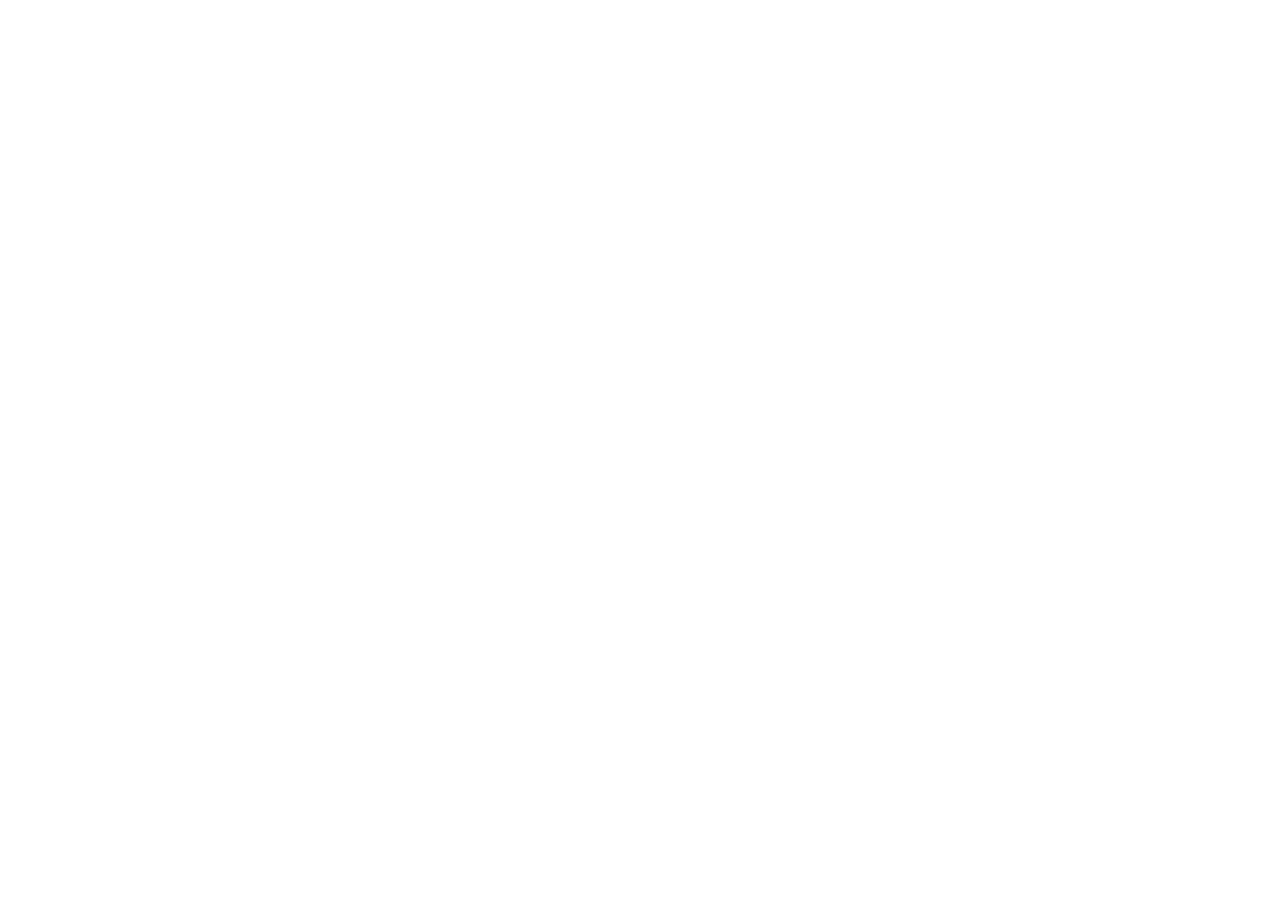
==== Co_Schedule/index.html @ 63affb45 "my first commit" ====
<!DOCTYPE html>
<html lang="en">
  <head>
    <meta charset="UTF-8" />
    <meta http-equiv="X-UA-Compatible" content="IE=edge" />
    <meta name="viewport" content="width=device-width, initial-scale=1.0" />
    <title>Document</title>
    <link  rel="stylesheet" href="https://site-assets.fontawesome.com/releases/v6.0.0/css/all.css"/>
    <link rel="stylesheet" href="Styles/footer.css">

  </head>
  <body>



  </body>
</html>
---- Co_Schedule/Styles/footer.css ----
* {
  font-family: MuseoSans-700, sans-serif;
}
a{
  text-decoration:none;
}
#footer {
  height: 540px;
  margin: auto;
  background-color: #f8f8f8;
}
#inner-container {
  height: 500px;
  width: 73%;
  /* border:1px solid red; */
  display: grid;
  grid-template-columns: repeat(8, 108px);
  grid-template-areas:
    "a a b b c c d d"
    ". . e e f f g g"
    "h h h h h h h h";
  grid-gap: 2.5%;
  grid-template-rows: repeat(2, 210px);
  margin: auto;
  padding: 40px;
}
#footer-start {
  grid-area: a;
  line-height: 10px;
  /* border: 1px solid ; */
}
#products {
  grid-area: b;
  line-height: 23px;
  /* border: 1px solid ; */
}
#whycoschedule {
  grid-area: c;
  /* border: 1px solid ; */
}
#company {
  grid-area: d;
  /* border: 1px solid ; */
}
#resources {
  grid-area: e;
  /* border: 1px solid ; */
}
#guides {
  grid-area: f;
  /* border: 1px solid ;       */
}
#tools {
  grid-area: g;
  /* border: 1px solid ;    */
}
#footer-end {
  grid-area: h;
  /* border: 1px solid ;   */
  display: flex;
  justify-content: space-between;
}
#footer-p {
  color: #989898;
  font-size: 13px;
  cursor: pointer;
}
#logo {
  height: 50px;
  width: 50px;
}
#icon {
  height: 20px;
  width: 20px;
}
span {
  display: flex;
  /* border: 1px solid ; */
}
span > p {
  margin: 5px 8px;
}
h5 {
  margin: auto;
  margin-bottom: 10px;
  letter-spacing: 1px;
  font-weight: 550;
  font-size: 12px;
  color: #4b4b4b;
}
i {
  height: 20px;
  width: 20px;
  padding: 6px;
  margin: 7px 0px 0px 9px;
  background: #bababa;
  text-align: center;
  border-radius: 50px;
  color: #fff;
  opacity: 0.6;
}

@media only screen and (min-width: 390px) and (max-width: 768px) {
}
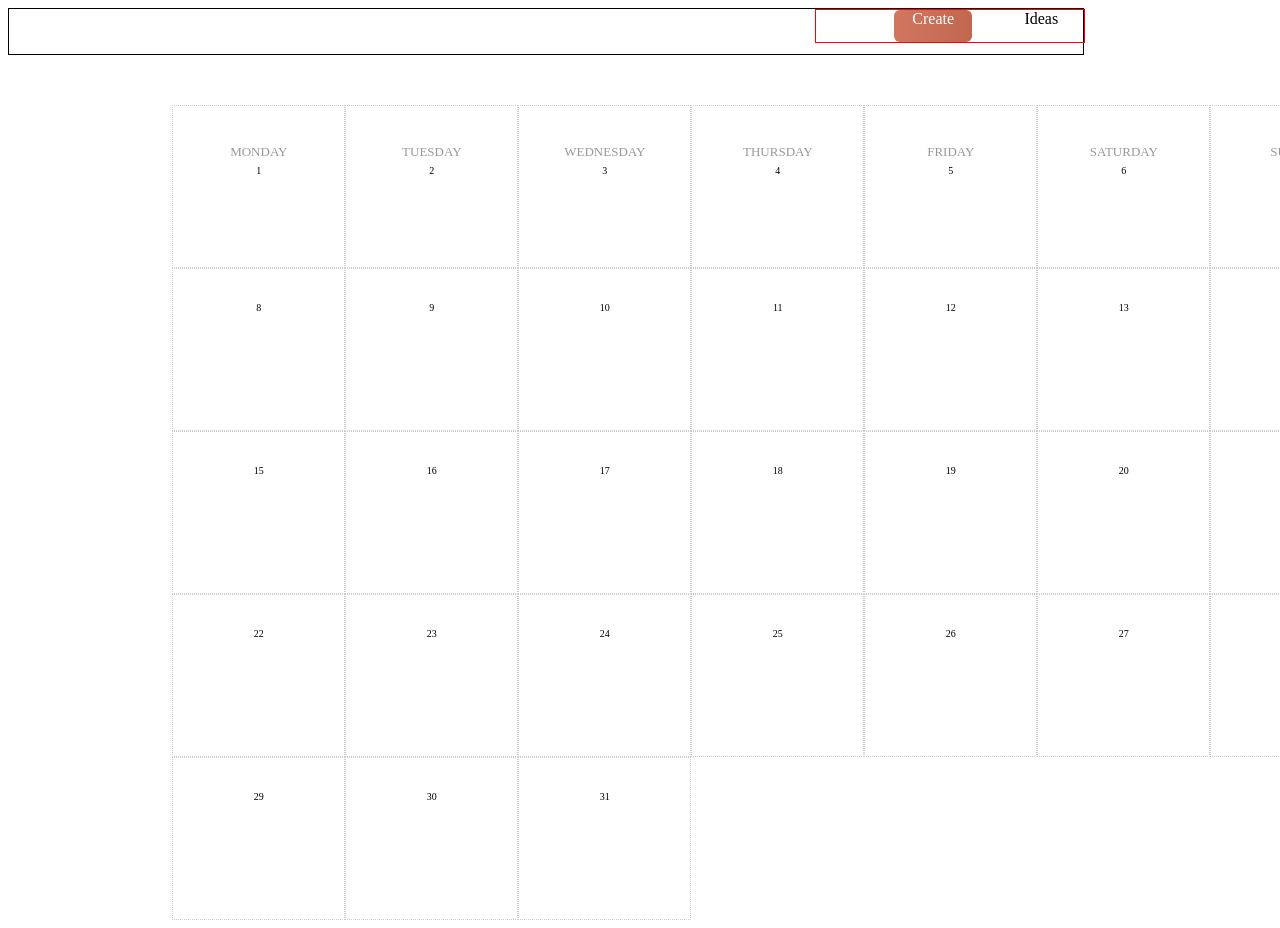
==== commit b9dda11c: "added some dynamic pages with functionallity" ====
--- a/Co_Schedule/index.html
+++ b/Co_Schedule/index.html
@@ -1,19 +1,248 @@
 <!DOCTYPE html>
 <html lang="en">
-  <head>
-    <meta charset="UTF-8" />
-    <meta http-equiv="X-UA-Compatible" content="IE=edge" />
-    <meta name="viewport" content="width=device-width, initial-scale=1.0" />
-    <title>Document</title>
-    <link  rel="stylesheet" href="https://site-assets.fontawesome.com/releases/v6.0.0/css/all.css"/>
-    <link rel="stylesheet" href="Styles/footer.css">
-
-  </head>
-  <body>
-
-
-
-  </body>
+<head>
+  <meta charset="UTF-8">
+  <meta http-equiv="X-UA-Compatible" content="IE=edge">
+  <meta name="viewport" content="width=device-width, initial-scale=1.0">
+  <title>Calender</title>
+  <link  rel="stylesheet" href="https://site-assets.fontawesome.com/releases/v6.0.0/css/all.css"/>
+
+  <style>
+
+    #app-calendar{
+      width: 85%;
+      display: grid;
+      grid-template-columns: repeat(7,1fr);
+      margin-left: 13%;
+      margin-top: 50px;
+
+    }
+    .total{
+      height: 150px;
+      border: 1px dotted #ccc;
+      text-align: center;
+      font-size: 10px;
+      padding: 10px 8px 1px;
+      background-color: #fff;
+      cursor: pointer;
+      text-transform: uppercase;
+    }
+    .name{
+      padding: 5px;
+      font-size: 13px;
+      font-weight: 400;
+      color: #999;
+    }
+    #icon-plus{
+      height: 200px;
+      width: 180px;
+      padding: 0 18px;
+      position: absolute;
+      min-width: 20px;
+      box-shadow: 0 2px 35px -3px rgb(0 0 0 / 40%);
+    }
+    .create-new{
+    font-size: 14px;
+    line-height: 28px;
+    font-weight: 400;
+    font-style: normal;
+    font-family:" MuseoSans-500","Helvetica Neue",Helvetica,Arial,sans-serif;
+    margin-top: 14px;
+    text-align: center;
+    border-bottom: 1px dotted #000;
+
+    }
+    .projects{
+      height: 10px;
+      text-align: start;
+      padding: 22px;
+      font-size: 17px;
+    line-height: 20px;
+    font-weight: 400;
+    color: #4d4d4d;
+    cursor: pointer;
+
+    }
+    .more-options{
+      margin-top: 10px;
+       border-top: 1px dotted #000;
+      height: 15px;
+      padding: 9px;
+    cursor: pointer;
+
+    }
+    .more-options:hover{
+      color: #4d4d4d;
+    }
+    
+
+  #rightSignIn {
+    position: relative;
+    display: inline-block;
+  }
+  
+  #fafa-icon{
+    font-size: 18px;
+    display: none;
+    position: absolute;
+    cursor: pointer;
+  }
+
+  .icon-align {
+    margin-top: 3px;
+  }
+  
+  #rightSignIn:hover #fafa-icon {
+    display: block;
+
+  }
+  #plus-btn{
+    margin-left: 135px;
+    background-color: transparent;
+    padding: 10px;
+    border: none;
+    
+  }
+     
+  #icon-plus{
+    display: none;
+  }
+  #top-calender-bar{
+    height: 45px;
+    width: 85%;
+    border: 1px solid black;
+  }
+  .icon-top-calender{
+  height: 32px;
+  width: 25%;
+  border: 1px solid red;
+  display: flex;
+  justify-content: space-around;
+  margin-left: 75%;
+}
+  #create-button{
+    color: #fff;
+    background: linear-gradient(to right,#d17760,#bc6148 140%);
+    height: 32px;
+    width: 78px;
+    align-items: center;
+    text-align: center;
+    border-radius: 6px;
+  }
+
+  </style>
+
+
+
+</head>
+<body>
+  
+
+  <div id="top-calender-bar">
+
+    <div id="col-top-calender">
+        <div class="date">
+
+        </div>
+        <div class="icon-top-calender">
+          <i class="fa-solid fa-magnifying-glass"></i>
+          <div id="create-button">
+            <i class="fa-solid fa-plus" style="margin-top:7px"></i>
+            <span>Create</span>
+          </div>
+
+          <div>
+            <i class="fa-solid fa-lightbulb"></i>
+            <span>Ideas</span>
+          </div>
+
+        </div>
+    </div>
+
+  </div>
+
+  <div id="app-calendar">
+
+
+  </div>
+
+
+
+  <div id="icon-plus">
+      <div class="create-new">
+        CREATE NEW
+      </div>  
+      
+      <div class="projects">
+        <i class="fa-solid fa-file-chart-column"></i>
+        <span style="margin-left: 10px;">Project</span>
+      </div>
+
+      <div class="projects">
+        <i class="fa-solid fa-comment"></i>
+        <span style="margin-left: 10px;">Social</span>
+      </div>
+      <!-- <hr style="border: 0.1px solid "> -->
+      <div class="more-options">
+        <span>More Options</span>
+      </div>
+
+  </div>
+
+
+
+</body>
 </html>
 
-
+<script>
+
+  let calendar = document.getElementById("app-calendar")
+
+
+  for(var day = 1; day<=31 ;day++){
+
+    const date = new Date(Date.UTC(2018,0,day));
+
+  const options = { weekday: "long" };
+
+
+    let name = ""
+    if(day<=7)
+    {
+         const dayName = new Intl.DateTimeFormat("en-US", options).format(date);
+         name = `<div class="name">${dayName}</div> `
+      
+    }
+
+    let icon = `
+
+              <div id="rightSignIn"> 
+                  <div class="icon-align"></div>
+                  <button id="plus-btn" class="btn-plus-s">  <i id="fafa-icon" class="fa-solid fa-plus"> </i> </button>
+              </div>  
+                `
+    
+    calendar.insertAdjacentHTML("beforeend",
+    `
+      <div class="total"> ${icon}<br> ${name} ${day} </div>
+      `)
+
+
+   
+  }
+  
+  let plusIcon = document.getElementById('icon-plus')
+  let btn = document.querySelector('.btn-plus-s')
+  btn.addEventListener("click",()=>{
+
+    plusIcon.style.display="block"
+    
+  })
+
+    
+
+
+
+</script>
+
+
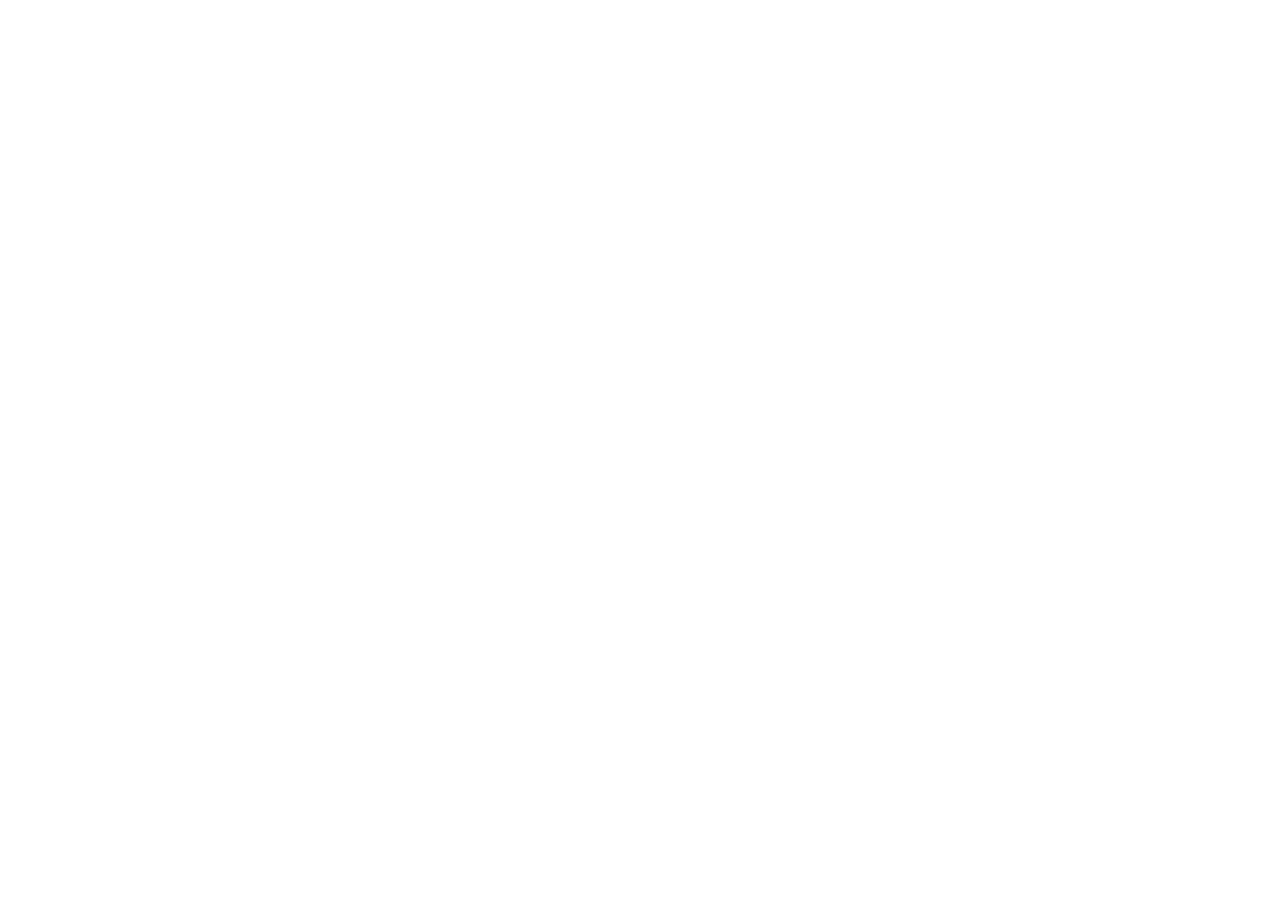
==== commit 982ccff1: "changes done  with new styles" ====
--- a/Co_Schedule/index.html
+++ b/Co_Schedule/index.html
@@ -7,130 +7,6 @@
   <title>Calender</title>
   <link  rel="stylesheet" href="https://site-assets.fontawesome.com/releases/v6.0.0/css/all.css"/>
 
-  <style>
-
-    #app-calendar{
-      width: 85%;
-      display: grid;
-      grid-template-columns: repeat(7,1fr);
-      margin-left: 13%;
-      margin-top: 50px;
-
-    }
-    .total{
-      height: 150px;
-      border: 1px dotted #ccc;
-      text-align: center;
-      font-size: 10px;
-      padding: 10px 8px 1px;
-      background-color: #fff;
-      cursor: pointer;
-      text-transform: uppercase;
-    }
-    .name{
-      padding: 5px;
-      font-size: 13px;
-      font-weight: 400;
-      color: #999;
-    }
-    #icon-plus{
-      height: 200px;
-      width: 180px;
-      padding: 0 18px;
-      position: absolute;
-      min-width: 20px;
-      box-shadow: 0 2px 35px -3px rgb(0 0 0 / 40%);
-    }
-    .create-new{
-    font-size: 14px;
-    line-height: 28px;
-    font-weight: 400;
-    font-style: normal;
-    font-family:" MuseoSans-500","Helvetica Neue",Helvetica,Arial,sans-serif;
-    margin-top: 14px;
-    text-align: center;
-    border-bottom: 1px dotted #000;
-
-    }
-    .projects{
-      height: 10px;
-      text-align: start;
-      padding: 22px;
-      font-size: 17px;
-    line-height: 20px;
-    font-weight: 400;
-    color: #4d4d4d;
-    cursor: pointer;
-
-    }
-    .more-options{
-      margin-top: 10px;
-       border-top: 1px dotted #000;
-      height: 15px;
-      padding: 9px;
-    cursor: pointer;
-
-    }
-    .more-options:hover{
-      color: #4d4d4d;
-    }
-    
-
-  #rightSignIn {
-    position: relative;
-    display: inline-block;
-  }
-  
-  #fafa-icon{
-    font-size: 18px;
-    display: none;
-    position: absolute;
-    cursor: pointer;
-  }
-
-  .icon-align {
-    margin-top: 3px;
-  }
-  
-  #rightSignIn:hover #fafa-icon {
-    display: block;
-
-  }
-  #plus-btn{
-    margin-left: 135px;
-    background-color: transparent;
-    padding: 10px;
-    border: none;
-    
-  }
-     
-  #icon-plus{
-    display: none;
-  }
-  #top-calender-bar{
-    height: 45px;
-    width: 85%;
-    border: 1px solid black;
-  }
-  .icon-top-calender{
-  height: 32px;
-  width: 25%;
-  border: 1px solid red;
-  display: flex;
-  justify-content: space-around;
-  margin-left: 75%;
-}
-  #create-button{
-    color: #fff;
-    background: linear-gradient(to right,#d17760,#bc6148 140%);
-    height: 32px;
-    width: 78px;
-    align-items: center;
-    text-align: center;
-    border-radius: 6px;
-  }
-
-  </style>
 
 
 
@@ -138,111 +14,8 @@
 <body>
   
 
-  <div id="top-calender-bar">
-
-    <div id="col-top-calender">
-        <div class="date">
-
-        </div>
-        <div class="icon-top-calender">
-          <i class="fa-solid fa-magnifying-glass"></i>
-          <div id="create-button">
-            <i class="fa-solid fa-plus" style="margin-top:7px"></i>
-            <span>Create</span>
-          </div>
-
-          <div>
-            <i class="fa-solid fa-lightbulb"></i>
-            <span>Ideas</span>
-          </div>
-
-        </div>
-    </div>
-
-  </div>
-
-  <div id="app-calendar">
-
-
-  </div>
+</body>
+</html>
 
 
 
-  <div id="icon-plus">
-      <div class="create-new">
-        CREATE NEW
-      </div>  
-      
-      <div class="projects">
-        <i class="fa-solid fa-file-chart-column"></i>
-        <span style="margin-left: 10px;">Project</span>
-      </div>
-
-      <div class="projects">
-        <i class="fa-solid fa-comment"></i>
-        <span style="margin-left: 10px;">Social</span>
-      </div>
-      <!-- <hr style="border: 0.1px solid "> -->
-      <div class="more-options">
-        <span>More Options</span>
-      </div>
-
-  </div>
-
-
-
-</body>
-</html>
-
-<script>
-
-  let calendar = document.getElementById("app-calendar")
-
-
-  for(var day = 1; day<=31 ;day++){
-
-    const date = new Date(Date.UTC(2018,0,day));
-
-  const options = { weekday: "long" };
-
-
-    let name = ""
-    if(day<=7)
-    {
-         const dayName = new Intl.DateTimeFormat("en-US", options).format(date);
-         name = `<div class="name">${dayName}</div> `
-      
-    }
-
-    let icon = `
-
-              <div id="rightSignIn"> 
-                  <div class="icon-align"></div>
-                  <button id="plus-btn" class="btn-plus-s">  <i id="fafa-icon" class="fa-solid fa-plus"> </i> </button>
-              </div>  
-                `
-    
-    calendar.insertAdjacentHTML("beforeend",
-    `
-      <div class="total"> ${icon}<br> ${name} ${day} </div>
-      `)
-
-
-   
-  }
-  
-  let plusIcon = document.getElementById('icon-plus')
-  let btn = document.querySelector('.btn-plus-s')
-  btn.addEventListener("click",()=>{
-
-    plusIcon.style.display="block"
-    
-  })
-
-    
-
-
-
-</script>
-
-
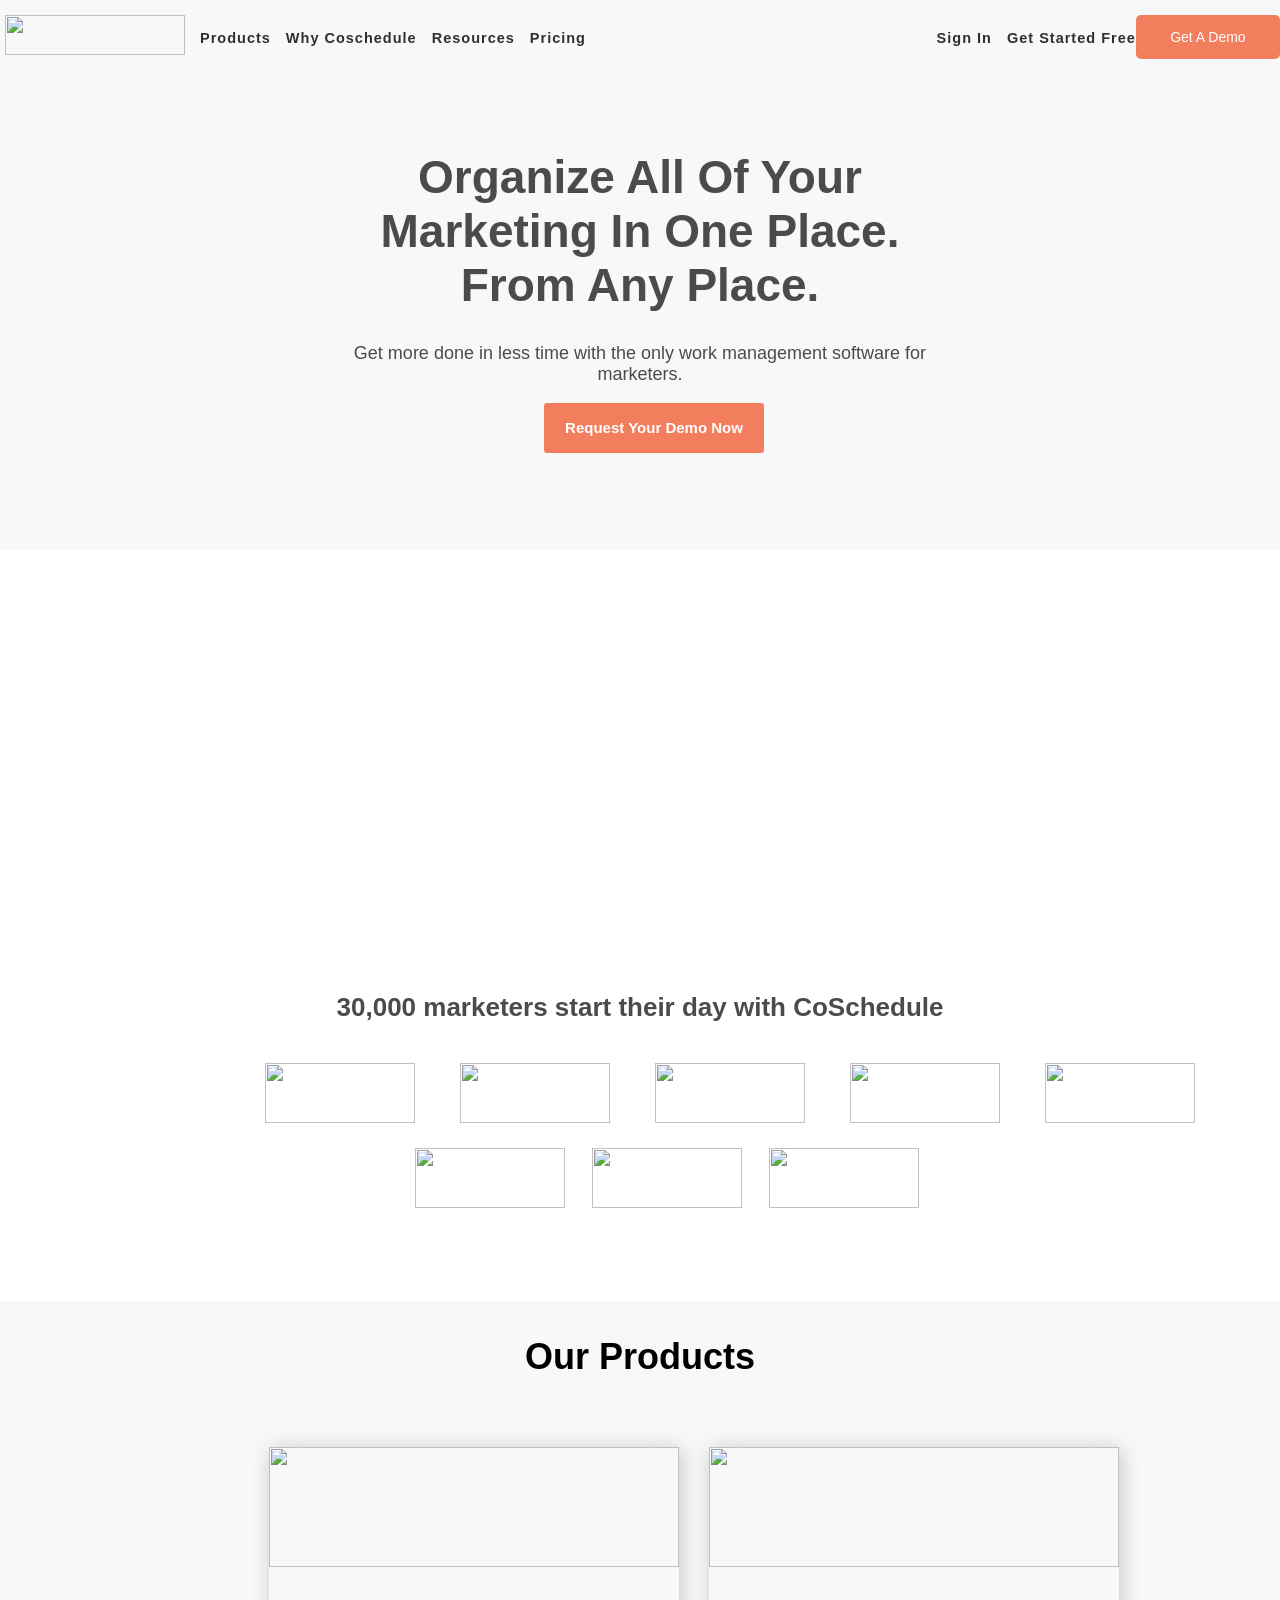
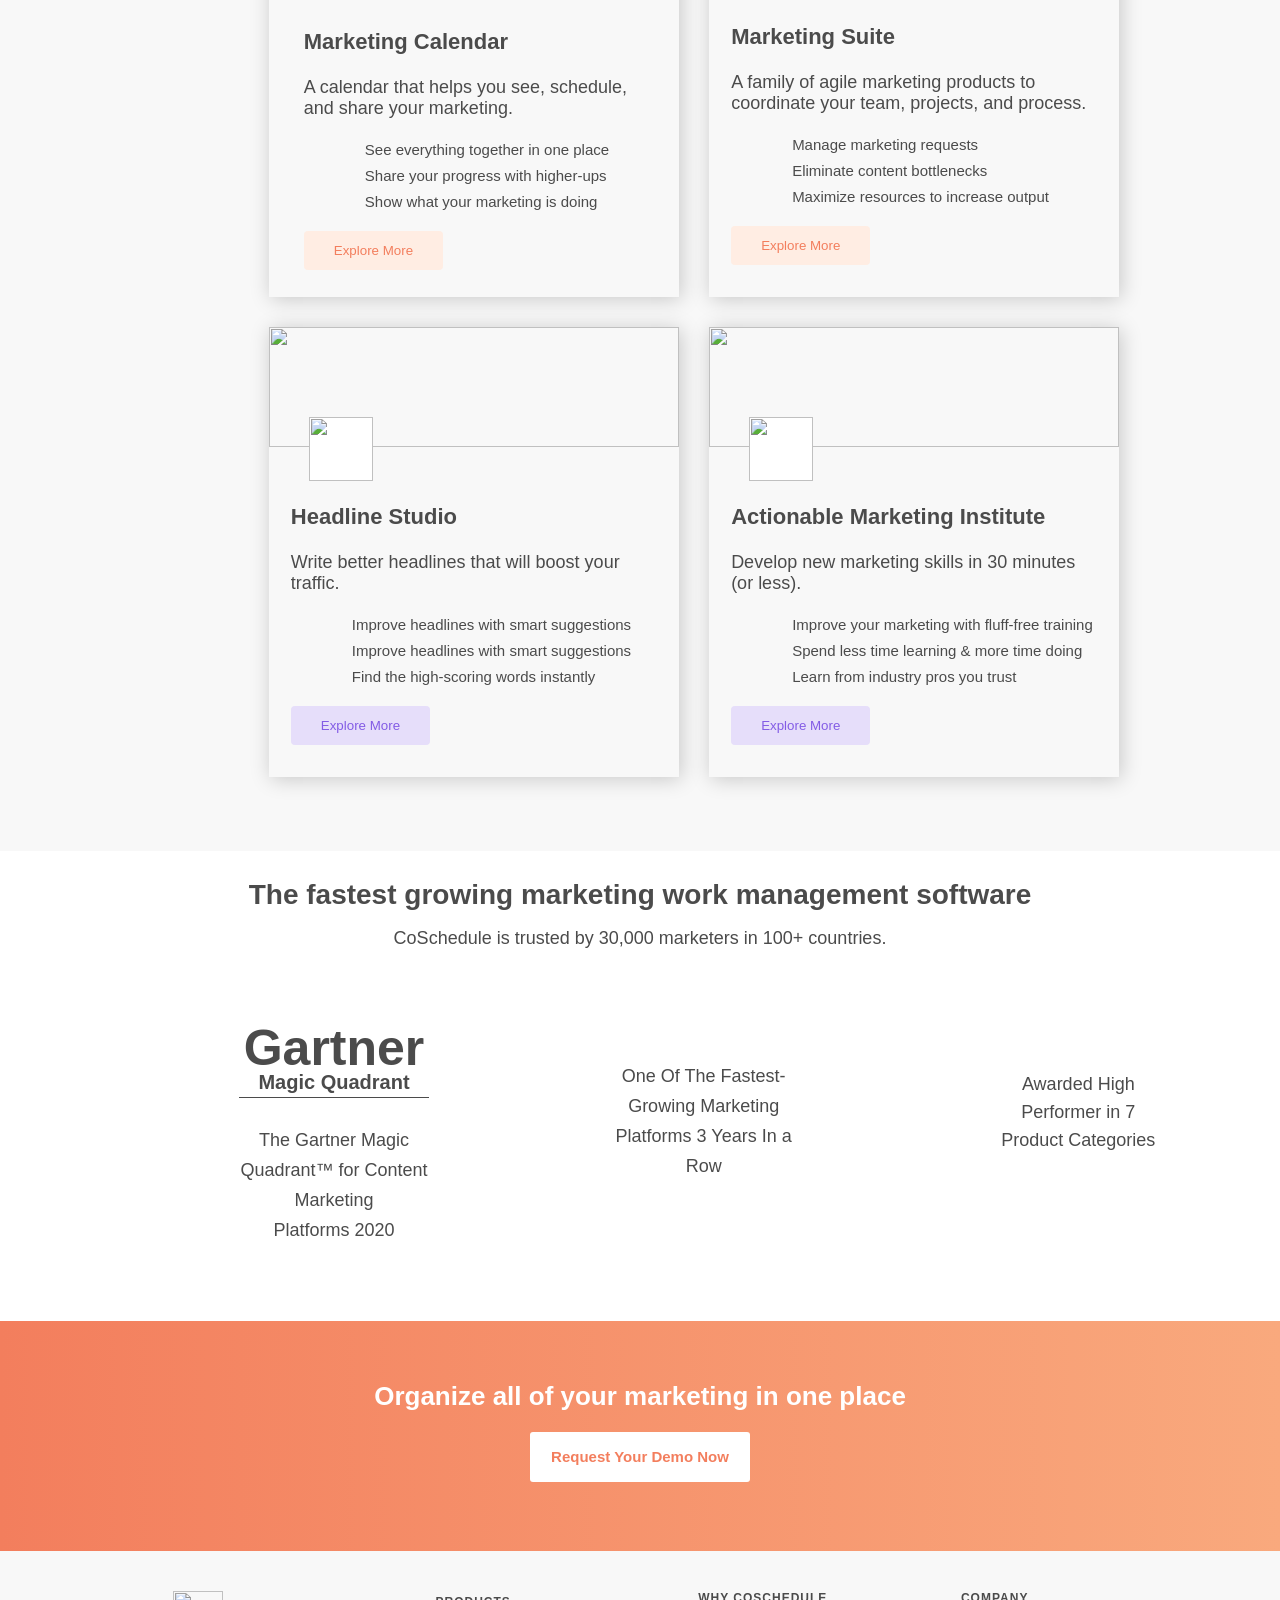
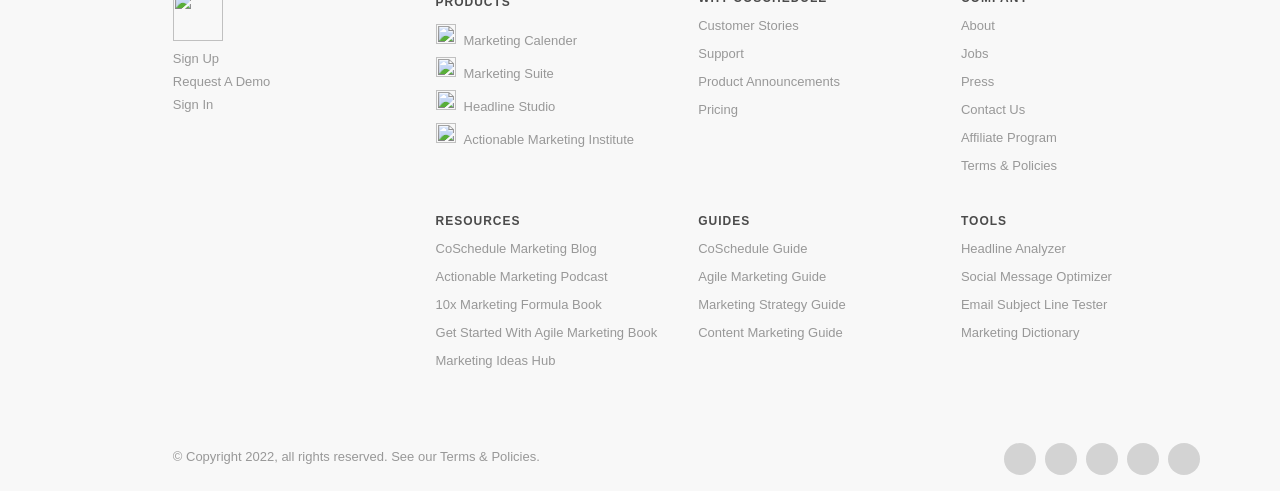
==== commit cbed7215: "added  user interface with functionality" ====
--- a/Co_Schedule/index.html
+++ b/Co_Schedule/index.html
@@ -1,21 +1,425 @@
 <!DOCTYPE html>
 <html lang="en">
-<head>
-  <meta charset="UTF-8">
-  <meta http-equiv="X-UA-Compatible" content="IE=edge">
-  <meta name="viewport" content="width=device-width, initial-scale=1.0">
-  <title>Calender</title>
-  <link  rel="stylesheet" href="https://site-assets.fontawesome.com/releases/v6.0.0/css/all.css"/>
-
-
-
-
-</head>
-<body>
-  
-
-</body>
+  <head>
+    <meta charset="UTF-8" />
+    <meta http-equiv="X-UA-Compatible" content="IE=edge" />
+    <meta name="viewport" content="width=device-width, initial-scale=1.0" />
+    <title>Co Schedule</title>
+    <link
+      rel="stylesheet"
+      href="https://site-assets.fontawesome.com/releases/v6.0.0/css/all.css"
+    />
+    <link rel="stylesheet" href="Styles/footer.css" />
+    <link rel="stylesheet" href="Styles/navbar.css" />
+    <link rel="stylesheet" href="Styles/landingPage.css" />
+    <link rel="stylesheet" href="Styles/hovering.css" />
+
+    <style>
+      #rightSignIn {
+        position: relative;
+        display: inline-block;
+      }
+
+      #hover-p {
+        display: none;
+        position: absolute;
+        margin-top: 15px;
+        margin-left: -140px;
+      }
+
+      #rightSignIn:hover #hover-p {
+        display: block;
+      }
+
+      .why-coschedule-hover {
+        display: none;
+        position: absolute;
+        margin-top: 15px;
+      }
+
+      #rightSignIn:hover .why-coschedule-hover {
+        display: block;
+      }
+
+      .resources-hover {
+        display: none;
+        position: absolute;
+        margin-top: 15px;
+        margin-left: -140px;
+      }
+      #rightSignIn:hover .resources-hover {
+        display: block;
+      }
+    </style>
+  </head>
+  <body>
+    <div id="home-top">
+      <div id="home-nav-top">
+        <div id="navbar-container">
+          <div id="navbar">
+            <div id="left-bar">
+              <img
+                src="https://coschedule.com/img/cos-logo-full-color.svg"
+                alt=""
+                id="navbar-logo"
+              />
+
+              <div id="rightSignIn">
+                <h5 id="navbar-head">Products</h5>
+                <a href="whyC0schedule.html">
+                  <div id="hover-p"></div>
+                </a>
+              </div>
+
+              <div id="rightSignIn">
+                <h5 id="navbar-head">Why Coschedule</h5>
+                <div class="why-coschedule-hover"></div>
+              </div>
+
+              <div id="rightSignIn">
+                <h5 id="navbar-head">Resources</h5>
+                <div class="resources-hover"></div>
+              </div>
+
+              <a href="pricing.html">
+                <h5 id="navbar-head">Pricing</h5>
+              </a>
+            </div>
+            <div id="right-bar">
+              <a href="Signin.html">
+                <h5 id="navbar-head">Sign In</h5>
+              </a>
+              <h5 id="navbar-head">Get Started Free</h5>
+              <button id="navbar-btn">Get A Demo</button>
+            </div>
+          </div>
+        </div>
+
+        <div id="organise-marketing">
+          <h1>Organize All Of Your Marketing In One Place. From Any Place.</h1>
+          <p id="organise-p">
+            Get more done in less time with the only work management software
+            for marketers.
+          </p>
+          <button id="nav-btn">Request Your Demo Now</button>
+        </div>
+      </div>
+      <!-- <div id="home-nav-down"> -->
+      <img
+        src="https://coschedule.com/_next/image?url=%2Fimg%2Fhome%2Fhome-calendar.png&w=1200&q=75"
+        alt=""
+        id="home-top-img"
+      />
+      <!-- </div> -->
+    </div>
+
+    <div id="marketers">
+      <h2>30,000 marketers start their day with CoSchedule</h2>
+      <div id="marketers-one">
+        <img
+          src="https://coschedule.com/_next/image?url=%2Fimg%2Ftestimonials%2Fforbes-logo.webp&w=256&q=75"
+          alt=""
+          id="company-logo"
+        />
+        <img
+          src="https://coschedule.com/_next/image?url=%2Fimg%2Ftestimonials%2Fyamaha-logo.webp&w=256&q=75"
+          alt=""
+          id="company-logo"
+        />
+        <img
+          src="https://coschedule.com/_next/image?url=%2Fimg%2Ftestimonials%2Funicef-logo.webp&w=256&q=75"
+          alt=""
+          id="company-logo"
+        />
+        <img
+          src="https://coschedule.com/_next/image?url=%2Fimg%2Ftestimonials%2Fconvertkit-logo.webp&w=256&q=75"
+          alt=""
+          id="company-logo"
+        />
+        <img
+          src="https://coschedule.com/_next/image?url=%2Fimg%2Ftestimonials%2Fwalgreens-logo.webp&w=256&q=75"
+          alt=""
+          id="company-logo"
+        />
+      </div>
+      <div id="marketers-two">
+        <img
+          src="https://coschedule.com/_next/image?url=%2Fimg%2Ftestimonials%2Fdictionary-com-logo.webp&w=256&q=75"
+          alt=""
+          id="company-logo"
+        />
+        <img
+          src="https://coschedule.com/_next/image?url=%2Fimg%2Ftestimonials%2Fp-and-g-logo.webp&w=256&q=75"
+          alt=""
+          id="company-logo"
+        />
+        <img
+          src="https://coschedule.com/_next/image?url=%2Fimg%2Ftestimonials%2Fp-and-g-logo.webp&w=256&q=75"
+          alt=""
+          id="company-logo"
+        />
+      </div>
+    </div>
+
+    <!-- here is the div of our products -->
+
+    <div id="our-products">
+      <h2>Our Products</h2>
+
+      <div id="four-products">
+        <div id="marketing-calender">
+          <img
+            src="https://coschedule.com/_next/image?url=%2Fimg%2Fhome%2Fmc-product-background.png&w=1920&q=100"
+            alt=""
+            id="product-image"
+          />
+          <img
+            src="https://coschedule.com/_next/image?url=%2Fimg%2Fproduct%2Fmarketing-calendar-product-icon.png&w=64&q=75"
+            alt=""
+            id="product-icon"
+          />
+
+          <div id="inner-product">
+            <h3>Marketing Calendar</h3>
+            <p>
+              A calendar that helps you see, schedule, and share
+              your&nbsp;marketing.
+            </p>
+            <ul>
+              <span>
+                <img
+                  src="https://www.kindpng.com/picc/m/444-4445206_orange-check-mark-png-transparent-png.png"
+                  alt=""
+                  id="check-icon"
+                />
+                <li>See everything together in one place</li>
+              </span>
+              <span>
+                <img
+                  src="https://www.kindpng.com/picc/m/444-4445206_orange-check-mark-png-transparent-png.png"
+                  alt=""
+                  id="check-icon"
+                />
+                <li>Share your progress with higher-ups</li>
+              </span>
+              <span>
+                <img
+                  src="https://www.kindpng.com/picc/m/444-4445206_orange-check-mark-png-transparent-png.png"
+                  alt=""
+                  id="check-icon"
+                />
+                <li>Show what your marketing is doing</li>
+              </span>
+            </ul>
+            <button id="explore-more">Explore More</button>
+          </div>
+        </div>
+
+        <div id="marketing-suite">
+          <img
+            id="product-image"
+            src="https://coschedule.com/_next/image?url=%2Fimg%2Fhome%2Fsuite-product-background.png&w=1920&q=100"
+            alt=""
+          />
+          <img
+            id="product-icon"
+            src="	https://coschedule.com/_next/image?url=%2Fimg%2Fproduct%2Fmarketing-suite-product-icon.png&w=64&q=75"
+            alt=""
+          />
+          <div id="inner-product">
+            <h3>Marketing Suite</h3>
+            <p>
+              A family of agile marketing products to coordinate your team,
+              projects, and&nbsp;process.
+            </p>
+            <ul>
+              <span>
+                <img
+                  src="https://www.kindpng.com/picc/m/444-4445206_orange-check-mark-png-transparent-png.png"
+                  alt=""
+                  id="check-icon"
+                />
+                <li>Manage marketing requests</li>
+              </span>
+              <span>
+                <img
+                  src="https://www.kindpng.com/picc/m/444-4445206_orange-check-mark-png-transparent-png.png"
+                  alt=""
+                  id="check-icon"
+                />
+                <li>Eliminate content bottlenecks</li>
+              </span>
+              <span>
+                <img
+                  src="https://www.kindpng.com/picc/m/444-4445206_orange-check-mark-png-transparent-png.png"
+                  alt=""
+                  id="check-icon"
+                />
+                <li>Maximize resources to increase output</li>
+              </span>
+            </ul>
+            <button id="explore-more">Explore More</button>
+          </div>
+        </div>
+
+        <div id="headline-studio">
+          <img
+            id="product-image"
+            src="https://coschedule.com/_next/image?url=%2Fimg%2Fhome%2Fhs-product-background.png&w=1920&q=100"
+            alt=""
+          />
+          <img
+            src="https://coschedule.com/img/headline-studio/hs-icon-blue.svg"
+            alt=""
+            id="icon-svg"
+          />
+          <div id="inner-product">
+            <h3>Headline Studio</h3>
+            <p>Write better headlines that will boost your traffic.</p>
+            <ul>
+              <span>
+                <img
+                  src="https://www.kindpng.com/picc/m/444-4445206_orange-check-mark-png-transparent-png.png"
+                  alt=""
+                  id="check-icon"
+                />
+                <li>Improve headlines with smart suggestions</li>
+              </span>
+              <span>
+                <img
+                  src="https://www.kindpng.com/picc/m/444-4445206_orange-check-mark-png-transparent-png.png"
+                  alt=""
+                  id="check-icon"
+                />
+                <li>Improve headlines with smart suggestions</li>
+              </span>
+              <span>
+                <img
+                  src="https://www.kindpng.com/picc/m/444-4445206_orange-check-mark-png-transparent-png.png"
+                  alt=""
+                  id="check-icon"
+                />
+                <li>Find the high-scoring words instantly</li>
+              </span>
+            </ul>
+            <button id="explore-more-blue">Explore More</button>
+          </div>
+        </div>
+
+        <div id="marketing-institute">
+          <img
+            id="product-image"
+            src="https://coschedule.com/_next/image?url=%2Fimg%2Fhome%2Fami-product-background.png&w=1920&q=100"
+            alt=""
+          />
+          <img
+            src="https://coschedule.com/img/academy/ami-logo-color.svg"
+            alt=""
+            id="icon-svg"
+          />
+          <div id="inner-product">
+            <h3>Actionable Marketing Institute</h3>
+            <p>Develop new marketing skills in 30 minutes (or less).</p>
+            <ul>
+              <span>
+                <img
+                  src="https://www.kindpng.com/picc/m/444-4445206_orange-check-mark-png-transparent-png.png"
+                  alt=""
+                  id="check-icon"
+                />
+                <li>Improve your marketing with fluff-free training</li>
+              </span>
+              <span>
+                <img
+                  src="https://www.kindpng.com/picc/m/444-4445206_orange-check-mark-png-transparent-png.png"
+                  alt=""
+                  id="check-icon"
+                />
+                <li>Spend less time learning &amp; more time doing</li>
+              </span>
+              <span>
+                <img
+                  src="https://www.kindpng.com/picc/m/444-4445206_orange-check-mark-png-transparent-png.png"
+                  alt=""
+                  id="check-icon"
+                />
+                <li>Learn from industry pros you trust</li>
+              </span>
+            </ul>
+            <button id="explore-more-blue">Explore More</button>
+          </div>
+        </div>
+      </div>
+    </div>
+
+    <!-- fastest-growing marketing div comes here  -->
+
+    <div id="fastest-growing">
+      <h2>The fastest growing marketing work management software</h2>
+      <p>CoSchedule is trusted by 30,000 marketers in 100+ countries.</p>
+
+      <div id="three">
+        <div id="gartner">
+          <h2>Gartner</h2>
+          <h4>Magic Quadrant</h4>
+          <!-- <hr> -->
+          <p>
+            The Gartner Magic Quadrant™ for Content Marketing
+            Platforms&nbsp;2020
+          </p>
+        </div>
+
+        <div id="inc">
+          <img
+            src="https://coschedule.com/_next/image?url=%2Fimg%2Ftestimonials%2Finc-5000-logo.png&w=256&q=75"
+            alt=""
+          />
+          <p>One Of The Fastest-Growing Marketing Platforms 3 Years In a Row</p>
+        </div>
+
+        <div id="performer">
+          <img
+            src="https://coschedule.com/_next/image?url=%2Fimg%2Ftestimonials%2Fg2crowd-badge.png&w=96&q=75"
+            alt=""
+          />
+          <p>Awarded High Performer in 7 Product&nbsp;Categories</p>
+        </div>
+      </div>
+    </div>
+
+    <!-- organise-request your demo div comes here -->
+
+    <div id="organise-request">
+      <span>
+        <h2>Organize all of your marketing in one place</h2>
+        <button id="btn-rqst">Request Your Demo Now</button>
+      </span>
+    </div>
+
+    <!-- footer div comes here  -->
+
+    <div id="footer-cont"></div>
+  </body>
 </html>
 
-
-
+<script type="module">
+  import { footer } from "./Scripts/footer.js";
+
+  let footer_cont = document.getElementById("footer-cont");
+  footer_cont.innerHTML = footer();
+
+  import { products } from "./Scripts/hovering.js";
+
+  let hover = document.getElementById("hover-p");
+  hover.innerHTML = products();
+
+  import { whycoschedule } from "./Scripts/hovering.js";
+
+  let why = document.querySelector(".why-coschedule-hover");
+  why.innerHTML = whycoschedule();
+
+  import { resources } from "./Scripts/hovering.js";
+
+  let reso = document.querySelector(".resources-hover");
+  reso.innerHTML = resources();
+</script>
--- a/Co_Schedule/Styles/footer.css
+++ b/Co_Schedule/Styles/footer.css
@@ -0,0 +1,106 @@
+* {
+  font-family: MuseoSans-700, sans-serif;
+}
+a{
+  text-decoration:none;
+}
+#footer {
+  height: 540px;
+  /* margin: auto; */
+  /* margin-top: 20px; */
+  /* margin-bottom: 0px; */
+  background-color: #f8f8f8;
+}
+#inner-container {
+  height: 500px;
+  width: 73%;
+  /* border:1px solid red; */
+  display: grid;
+  grid-template-columns: repeat(8, 108px);
+  grid-template-areas:
+    "a a b b c c d d"
+    ". . e e f f g g"
+    "h h h h h h h h";
+  grid-gap: 2.5%;
+  grid-template-rows: repeat(2, 210px);
+  margin: auto;
+  padding: 40px 40px 0 40px;
+}
+#footer-start {
+  grid-area: a;
+  line-height: 10px;
+  /* border: 1px solid ; */
+}
+#products {
+  grid-area: b;
+  line-height: 23px;
+  /* border: 1px solid ; */
+}
+#whycoschedule {
+  grid-area: c;
+  /* border: 1px solid ; */
+}
+#company {
+  grid-area: d;
+  /* border: 1px solid ; */
+}
+#resources-foot {
+  grid-area: e;
+  /* border: 1px solid ; */
+}
+#guides {
+  grid-area: f;
+  /* border: 1px solid ;       */
+}
+#tools {
+  grid-area: g;
+  /* border: 1px solid ;    */
+}
+#footer-end {
+  grid-area: h;
+  /* border: 1px solid ;   */
+  display: flex;
+  justify-content: space-between;
+}
+#footer-p {
+  color: #989898;
+  font-size: 13px;
+  cursor: pointer;
+}
+#logo {
+  height: 50px;
+  width: 50px;
+}
+#icon-foot {
+  height: 20px;
+  width: 20px;
+}
+span {
+  display: flex;
+  /* border: 1px solid ; */
+}
+span > p {
+  margin: 5px 8px;
+}
+h5 {
+  margin: auto;
+  margin-bottom: 10px;
+  letter-spacing: 1px;
+  font-weight: 550;
+  font-size: 12px;
+  color: #4b4b4b;
+}
+i {
+  height: 20px;
+  width: 20px;
+  padding: 6px;
+  margin: 7px 0px 0px 9px;
+  background: #bababa;
+  text-align: center;
+  border-radius: 50px;
+  color: #fff;
+  opacity: 0.6;
+}
+
+@media only screen and (min-width: 390px) and (max-width: 768px) {
+}
--- a/Co_Schedule/Styles/navbar.css
+++ b/Co_Schedule/Styles/navbar.css
@@ -0,0 +1,55 @@
+
+#navbar {
+  height:50px;
+  width:100%;
+  display:flex;
+  justify-content: space-between;
+  background-color:#f8f8f8;
+  /* border: 1px solid ; */
+  margin-top: 0;
+}
+#left-bar {
+  height:60px;
+  width:46%;
+  display:flex;
+  margin-left: 5px;
+}
+#right-bar {
+  height:60px;
+  width:28%;
+  display:flex;
+}
+#navbar-logo{
+  width: 180px;
+   height: 40px;
+  margin-top:15px;
+  margin-left:0px ;
+  cursor: pointer;
+ }
+ #navbar-btn{
+  background-color: #f37e5d;
+  height:44px;
+  width: 144px;
+  font-size: 14px;
+  color: #fff;
+  border: none;
+  border-radius:5px;
+  margin:auto;
+  margin-top:15px;
+  cursor:pointer;
+ }
+ #navbar-head{
+   font-weight: 550;
+    color: #2f2f2f;
+    /* border:1px solid  red; */
+  font-family: MuseoSans-700, sans-serif;
+  font-size: 14.5px;
+  cursor: pointer;
+  margin: auto;
+  margin-top: 30px;
+  margin-left: 15px;
+ }
+ #navbar-head:hover{
+  color: #f37e5d;
+ }
+
--- a/Co_Schedule/Styles/landingPage.css
+++ b/Co_Schedule/Styles/landingPage.css
@@ -0,0 +1,362 @@
+/* styling of the request a demo  */
+body {
+  margin: 0;
+  padding: 0;
+}
+#organise-request {
+  height: 230px;
+  background: linear-gradient(90deg, #f37e5d 0, #f9a97d);
+}
+#organise-request h2 {
+  color: white;
+  text-align: center;
+  margin: auto;
+  margin-top: 60px;
+  font-size: 26px;
+  font-weight: 550;
+}
+#organise-request span {
+  height: 130px;
+  display: grid;
+  grid-gap: 15%;
+}
+#organise-request button {
+  height: 50px;
+  width: 220px;
+  border-radius: 3px;
+  background-color: #fff;
+  color: #f37e5d;
+  font-size: 15px;
+  font-weight: 560;
+  border: none;
+  text-align: center;
+  margin: auto;
+  cursor: pointer;
+}
+
+/* styling of the fastest growing market  */
+
+#fastest-growing {
+  height: 450px;
+  /* border:1px solid black; */
+  line-height: 20px;
+  padding: 10px;
+}
+#three {
+  height: 300px;
+  width: 70%;
+  margin: auto;
+  grid-template-areas: "a b c";
+  /* border:1px solid teal; */
+  display: grid;
+  margin-top: 50px;
+  grid-gap: 13%;
+  grid-template-columns: repeat(3, 260px);
+  grid-template-rows: repeat(1, 260px);
+}
+#fastest-growing h2 {
+  color: #4b4b4b;
+  text-align: center;
+  font-size: 28px;
+  font-weight: 550;
+}
+#fastest-growing p {
+  text-align: center;
+  font-size: 18px;
+  color: #4b4b4b;
+}
+#gartner {
+  grid-area: a;
+  cursor: pointer;
+  /* border: 1px solid ; */
+  padding-left: 40px;
+  padding-right: 30px;
+  line-height: 18px;
+}
+#gartner:hover {
+  cursor: pointer;
+  box-shadow: rgba(0, 0, 0, 0.2) 0px 12px 28px 0px,
+    rgba(0, 0, 0, 0.1) 0px 2px 4px 0px,
+    rgba(255, 255, 255, 0.05) 0px 0px 0px 1px inset;
+}
+#gartner h2 {
+  font-size: 50px;
+  font-weight: 550;
+  color: #4b4b4b;
+  margin-bottom: 10px;
+}
+#gartner h4 {
+  font-size: 20px;
+  font-weight: 550;
+  color: #4b4b4b;
+  border-bottom: 1px solid #4b4b4b;
+  text-align: center;
+  padding: 6px;
+  margin-top: 6px;
+}
+#gartner p {
+  line-height: 30px;
+}
+#inc {
+  grid-area: b;
+  cursor: pointer;
+  padding: 25px;
+  /* border: 1px solid; */
+}
+#inc img {
+  height: 80x;
+  width: 140px;
+  margin-left: 34px;
+}
+#inc p {
+  line-height: 30px;
+}
+#inc:hover {
+  cursor: pointer;
+  box-shadow: rgba(0, 0, 0, 0.2) 0px 12px 28px 0px,
+    rgba(0, 0, 0, 0.1) 0px 2px 4px 0px,
+    rgba(255, 255, 255, 0.05) 0px 0px 0px 1px inset;
+}
+#performer {
+  grid-area: c;
+  padding: 34px;
+  /* border:1px solid teal; */
+}
+#performer img {
+  height: 110x;
+  width: 80px;
+  margin-left: 49px;
+}
+#performer p {
+  color: #4b4b4b;
+  font-size: 18px;
+  line-height: 28px;
+}
+#performer:hover {
+  cursor: pointer;
+  box-shadow: rgba(0, 0, 0, 0.2) 0px 12px 28px 0px,
+    rgba(0, 0, 0, 0.1) 0px 2px 4px 0px,
+    rgba(255, 255, 255, 0.05) 0px 0px 0px 1px inset;
+}
+
+/* styling of the our products will come here  */
+
+#our-products {
+  height: 1150px;
+  background-color: #f8f8f8;
+  /* border:1px solid blue; */
+}
+#our-products h2 {
+  font-size: 36px;
+  text-align: center;
+  font-weight: 550;
+  padding: 1%;
+  padding-top: 35px;
+}
+#four-products {
+  height: 1000px;
+  grid-template-columns: repeat(2, 410px);
+  display: grid;
+  grid-template-areas:
+    "a b "
+    "c d";
+  grid-gap: 3%;
+  padding-top: 2%;
+  padding-left: 21%;
+  grid-template-rows: repeat(2, 450px);
+}
+#marketing-calender {
+  grid-area: a;
+  box-shadow: 2px 2px 20px 0 rgb(0 0 0 / 20%);
+  display: grid;
+}
+#product-image {
+  object-fit: cover;
+  height: 120px;
+  width: 410px;
+}
+#inner-product {
+  height: 250px;
+  /* border:1px solid ; */
+  padding: 35px;
+}
+#inner-product h3 {
+  font-weight: 570;
+  font-size: 22px;
+  color: #4b4b4b;
+}
+#inner-product p {
+  color: #4b4b4b;
+  font-size: 18px;
+}
+#product-icon {
+  position: absolute;
+  margin-top: 90px;
+  margin-left: 40px;
+}
+#check-icon {
+  height: 13px;
+  width: 13px;
+  padding: 4px;
+}
+li {
+  list-style-type: none;
+  line-height: 26px;
+  font-size: 15px;
+  color: #4b4b4b;
+}
+#explore-more {
+  padding: 12px 30px;
+  border: none;
+  background-color: #ffede3;
+  color: #f37e5d;
+  border-radius: 4px;
+  cursor: pointer;
+}
+
+#marketing-suite {
+  grid-area: b;
+  box-shadow: 2px 2px 20px 0 rgb(0 0 0 / 20%);
+  display: grid;
+}
+#marketing-suite #inner-product {
+  height: 200px;
+  padding: 22px;
+  margin-bottom: 60px;
+}
+#marketing-suite #product-icon {
+  position: absolute;
+  margin-top: 90px;
+  margin-left: 40px;
+}
+#headline-studio {
+  grid-area: c;
+  box-shadow: 2px 2px 20px 0 rgb(0 0 0 / 20%);
+  display: grid;
+}
+#headline-studio #inner-product {
+  height: 200px;
+  padding: 22px;
+  margin-bottom: 60px;
+}
+#headline-studio #product-icon {
+  position: absolute;
+  margin-top: 90px;
+  margin-left: 40px;
+}
+
+#marketing-institute {
+  grid-area: d;
+  box-shadow: 2px 2px 20px 0 rgb(0 0 0 / 20%);
+  display: grid;
+}
+#marketing-institute #inner-product {
+  height: 200px;
+  padding: 22px;
+  margin-bottom: 60px;
+}
+#marketing-institute #product-icon {
+  position: absolute;
+  margin-top: 90px;
+  margin-left: 40px;
+}
+#icon-svg {
+  position: absolute;
+  height: 64px;
+  width: 64px;
+  margin-top: 90px;
+  margin-left: 40px;
+  background-color: white;
+}
+#explore-more-blue {
+  padding: 12px 30px;
+  border: none;
+  background-color: #e6defa;
+  color: #835ce5;
+  border-radius: 4px;
+  cursor: pointer;
+}
+
+/* here comes the styling of the div marketers  */
+#marketers {
+  height: 300px;
+  line-height: 70px;
+  /* border: 0.1px solid ; */
+}
+#marketers h2 {
+  text-align: center;
+  font-weight: 550;
+  font-size: 26px;
+  color: #4b4b4b;
+}
+#company-logo {
+  height: 60px;
+  width: 150px;
+}
+#marketers-one {
+  width: fit-content;
+  margin: auto;
+  display: flex;
+  gap: 6%;
+}
+#marketers-two {
+  width: fit-content;
+  margin: auto;
+  display: flex;
+  gap: 6%;
+  margin-top: 25px;
+}
+
+/* top styling comes here check  */
+#home-top {
+  height: 950px;
+  width: 100%;
+  display: grid;
+  /* border:1px solid red; */
+}
+#home-nav-top {
+  height: 550px;
+  /* border:1px solid black; */
+  background-color: #f8f8f8;
+}
+#organise-marketing {
+  height: 280px;
+  width: 50%;
+  margin: auto;
+  /* border:1px solid black; */
+  margin-top: 100px;
+}
+#organise-marketing h1 {
+  font-size: 46px;
+  text-align: center;
+  color: #4b4b4b;
+  /* border:1px solid #4b4b4b; */
+}
+#organise-p {
+  font-size: 18px;
+  text-align: center;
+  color: #4b4b4b;
+  /* border:1px solid #4b4b4b; */
+}
+#nav-btn {
+  height: 50px;
+  width: 220px;
+  border-radius: 3px;
+  color: #fff;
+  background-color: #f37e5d;
+  font-size: 15px;
+  font-weight: 560;
+  border: none;
+  text-align: center;
+  cursor: pointer;
+  margin-left: 35%;
+}
+#home-top-img {
+  position: absolute;
+  margin-left: 11%;
+  margin-top: 400px;
+}
+
+a {
+  text-decoration: none;
+}
--- a/Co_Schedule/Styles/hovering.css
+++ b/Co_Schedule/Styles/hovering.css
@@ -0,0 +1,209 @@
+
+*{
+    font-family: MuseoSans-300,sans-serif;
+}
+#navbar-products-hover{
+    height:300px;
+    border: 1px solid rgba(0,0,0,.15);
+    border-radius: 4px;
+    box-shadow: 0 6px 12px rgb(0 0 0 / 18%);
+    display: flex;
+    padding-right: 20px;
+    width: 180%;
+    border-radius: 4px;
+    background-color: #f9f9f9;
+}
+#content-calenders-hover{
+    height:200px;
+    width:55%;
+    margin: auto;
+    display:grid;
+    padding-bottom: 40px;
+    grid-gap: 4%;
+}
+#content-optimisation-hover{
+    height:200px;
+    width:35%;
+    margin: auto;
+    display:grid;
+    padding-bottom: 40px;
+    grid-gap: 10%;
+
+}
+#marketing-calender-hover{
+    display: flex;
+    height:90px;
+    margin: auto;
+    /* background-color: #fbfbfb; */
+    cursor: pointer;
+    padding:10px;
+
+}
+
+#marketing-suite-hover{
+    display: flex;
+    height:90px; 
+    margin:auto;
+    cursor: pointer;
+    /* background-color: #fbfbfb; */
+    padding:10px;
+
+}
+#icon{
+    height:64px;
+    width: 64px;
+    margin-top: 10px;
+}
+#inside-hover{
+   line-height:17px;
+   margin: auto;
+   margin-left: 16px;
+}
+#hover-heading{
+    font-weight:500;
+    font-size:20px;
+    color: #4b4b4b;
+}
+#hover-para{
+    font-weight:400;
+    font-size: 13px;
+     color: #4b4b4b;
+}
+#icon-small{
+    height:25px;
+    width:25px;
+    margin-top: 15px;
+
+}
+#title{
+    font-size: 15px;
+    font-weight:500;
+    letter-spacing: 1px;
+    margin-left: 1%;
+    padding-left: 20px;
+    color: #bababa;
+    color: #4b4b4b;
+}
+#inside-optimisation-hover{
+    display: flex;
+    cursor: pointer;
+    padding: 0px 20px;
+}
+#inside-optimisation-hover h5{
+    font-size:15px;
+    font-weight:500;
+    box-sizing: border;
+    margin-left: 12px;
+}
+
+
+
+/* styling of the hovering whycoschedule  */
+
+#why-coschedule {
+    height: 270px;
+    width: 260px;
+    border: 0px solid;
+    background-color: #f9f9f9;
+    box-shadow: 2px 2px 50px 0 rgb(0 0 0 / 30%);
+    padding: 0px 15px;
+    border-radius: 4px;
+}
+#case-studies{
+    height: 70px;
+    width: 240px;
+    border-radius: 4px;
+    padding: 20px 15px;  
+}
+
+#case-studies div{
+    font-weight: 500;
+    color: #2f2f2f;
+    font-size: 18px;
+}
+#case-studies p{
+    font-weight: 400;
+    color: #2f2f2f;
+    font-size: 14px;
+}
+#why-coschedule :hover{
+    background-color: #fbfbfb;
+    cursor: pointer;
+}
+
+
+
+/* styling of the resources comes here   */
+
+#resources {
+  height: 300px;
+  display: flex;
+  right: auto;
+  width: 800px;
+  left: -410px;
+  padding: 35px 30px;
+  background-color: #fff;
+  border-radius: 4px;
+  box-shadow: 0 6px 12px rgb(0 0 0 / 18%);
+}
+#learn {
+  border-right: 1px solid #e9e9e9;
+  padding-right: 15px;
+  width: 36%;
+}
+#resources-two {
+  width: 62%;
+  display: flex;
+  padding: 0px 0px 0px 15px;
+}
+#coschedule-blog {
+  height: 60px;
+  width: 260px;
+  display: flex;
+  font-weight: 400;
+  color: #2f2f2f;
+  padding: 20px 15px;
+}
+#resources-details div {
+  font-weight: 550;
+  opacity: 0.9;
+  padding-left: 20px;
+  font-size: 18px;
+  color: #4b4b4b;
+  
+
+}
+#resources-details p {
+  font-size: 14px;
+  padding-left: 20px;
+  color: #4b4b4b;
+  opacity: 0.8;
+}
+#resources-tools{
+  height: 250px;
+  width: 256px;
+  padding:0px 15px;
+  line-height: 60px;
+
+}
+#resources-guides{
+  height: 250px;
+  width: 256px;
+  padding:0px 15px;
+  line-height: 60px;
+
+}
+.title-resources{
+  color: #4b4b4b;
+  padding-left: 10px;
+  font-weight: 700;
+  opacity: 0.9;
+  font-size: 16px;
+}
+.resources-matter{
+  padding: 3px 10px;
+  color: rgb(75, 75, 75);
+  font-size: 14px;
+  font-weight: 400;
+  line-height: 19px;
+}
